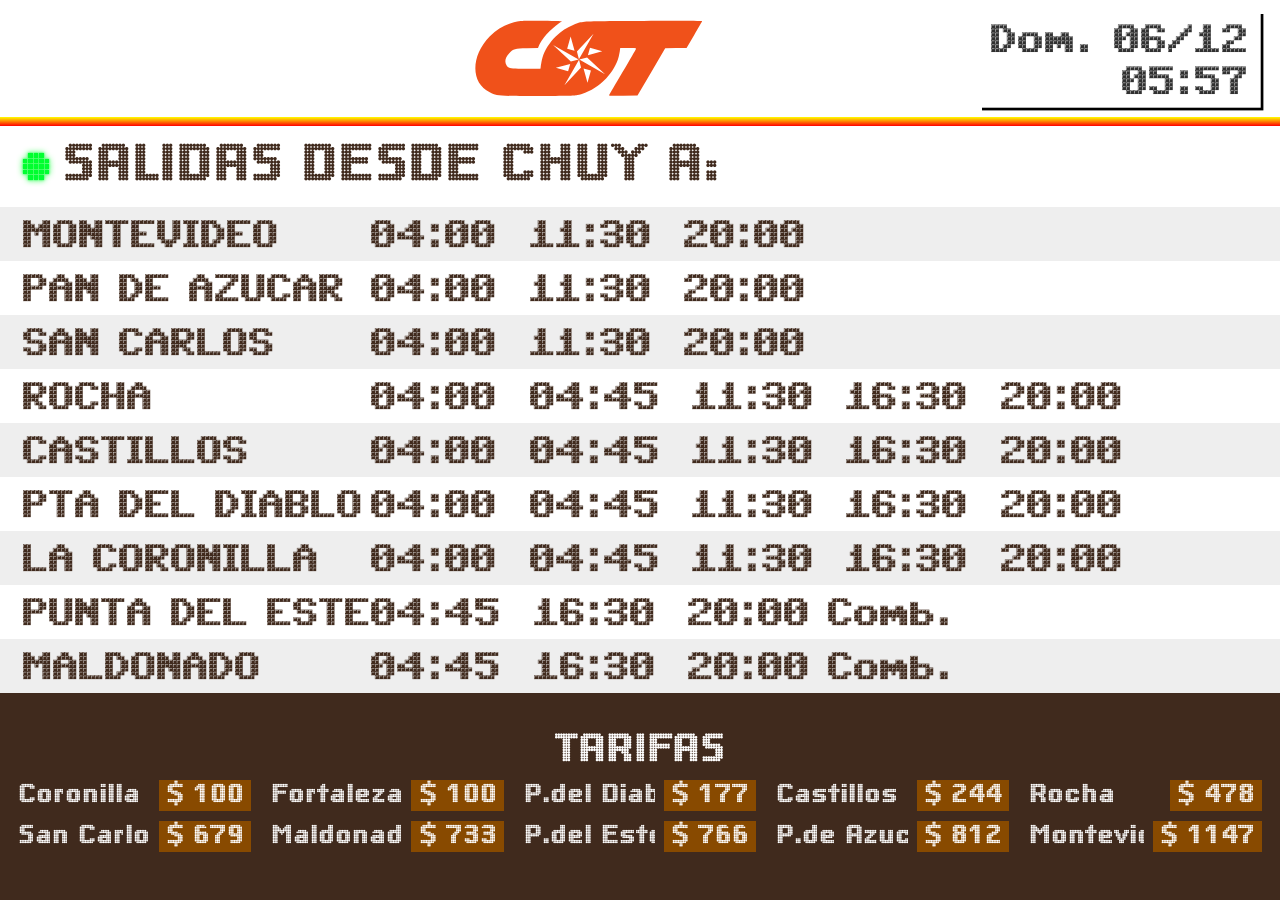
==== index.html @ b4a72f70 "ahora" ====
<!DOCTYPE html>
<html lang="es">
  <head>
    <meta charset="utf-8">
    <meta name="viewport" content="width=device-width, initial-scale=1">
    <title>COT - Horarios</title>
    <link rel="icon" href="COT.ico">
    <link rel="stylesheet" href="css/cartel.css">
    <script src="datos.js"></script>
    <script src="musica/lista.js"></script>
    <script src="js/cartel.js" defer></script>
    <script src="js/radio.js" defer></script>
  </head>
  <body>
    <header id="cabezal">
      <img class="logo" src="img/Cot_logo_Solo.svg" alt="COT">
      <div id="reloj">--</div>
    </header>

    <main id="pantallas"></main>

    <footer id="pie">
      <div class="tarifa-titulo">TARIFAS</div>
      <div id="tarifas"></div>
    </footer>

    <div id="aviso"></div>
  </body>
</html>
---- css/cartel.css ----
@charset "utf-8";

/* ---------- Fuentes (las mismas del cartel original) ---------- */
@font-face {
  font-family: "bigdots";
  src: url(../fonts/bigdots/BigDots.ttf);
}
@font-face {
  font-family: "triad";
  src: url(../fonts/triad/Triad_xs.ttf);
}

:root {
  --marron: #402a1d;
  --naranja: #884a00;
  --gris-fila: #eeeeee;
  --fuente-titulo: "bigdots", monospace;
  --fuente-led: "triad", monospace;
}

* { box-sizing: border-box; margin: 0; padding: 0; }

html, body {
  width: 100%;
  height: 100%;
  overflow: hidden;
  background: #fff;
  cursor: none; /* que no quede la flechita del mouse en la tele */
}
body.pausado { cursor: auto; }

/* Todo se mide en vh para que entre igual en cualquier tele */
body {
  display: grid;
  grid-template-rows: 13vh 1fr 23vh;
  grid-template-columns: minmax(0, 1fr);
}

/* ---------- Cabezal ---------- */
#cabezal {
  position: relative;
  display: flex;
  align-items: center;
  justify-content: center;
}
.logo { height: 70%; }

#reloj {
  position: absolute;
  top: 1.6vh;
  right: 2.5vh;
  padding: 0.4vh 1vh;
  font-family: var(--fuente-led);
  font-size: 4.4vh;
  line-height: 1.05;
  color: #303030;
  white-space: pre-line;
  text-align: right;
  box-shadow: 0 0 0 0.3vh #fff, 0.3vh 0.3vh 0 0.3vh #000;
}

/* ---------- Pantallas (salidas / retornos) ---------- */
#pantallas {
  position: relative;
  perspective: 120vh;
}

.panel {
  position: absolute;
  inset: 0;
  display: flex;
  flex-direction: column;
  visibility: hidden;
}
.panel.activo { visibility: visible; }

.separador {
  height: 1vh;
  background: linear-gradient(yellow, red);
}

.titulo {
  display: flex;
  align-items: center;
  gap: 1.4vh;
  height: 9vh;
  padding-left: 2.5vh;
  font-family: var(--fuente-titulo);
  font-size: 6vh;
  font-weight: normal;
  color: var(--marron);
  transform-origin: 50% 50%;
}

.filas {
  flex: 1;
  display: flex;
  flex-direction: column;
}

.fila {
  flex: 1;
  display: grid;
  grid-template-columns: 29% 1fr;
  align-items: center;
  font-family: var(--fuente-led);
  font-size: 4.3vh;
  color: var(--marron);
  transform-origin: 50% 50%;
}
.fila:nth-child(odd) { background: var(--gris-fila); }

.destino { padding-left: 2.5vh; white-space: nowrap; }
.horas   { white-space: nowrap; }
.hora    { display: inline-block; margin-right: 3.6vh; }

/* LED redondo de 5x5 (verde = salidas, rojo = retornos) */
.led8 {
  display: inline-grid;
  grid-template-columns: repeat(5, 0.5vh);
  grid-template-rows: repeat(5, 0.5vh);
  gap: 0.12vh;
}
.led8 span { width: 0.5vh; height: 0.5vh; }
.led8.verde span.on { background: #00ff33; box-shadow: 0 0 0.25vh #00ff33, 0 0 0.7vh #00ff33; }
.led8.rojo  span.on { background: #ff2020; box-shadow: 0 0 0.25vh #ff2020, 0 0 0.7vh #ff2020; }

/* ---------- Transición tipo cartel de terminal ----------
   1) las filas del panel que se va giran y desaparecen, de arriba hacia abajo
   2) recién ahí entran las del nuevo panel, también en cascada
   Nunca se ven los dos paneles a la vez. */
.panel.sale .titulo,
.panel.sale .fila {
  animation: girarSalida 0.32s ease-in forwards;
  animation-delay: calc(var(--i) * 45ms);
}
.panel.entra .titulo,
.panel.entra .fila {
  animation: girarEntrada 0.42s cubic-bezier(0.2, 0.8, 0.2, 1) backwards;
  animation-delay: calc(var(--i) * 55ms);
}
@keyframes girarSalida {
  to { transform: rotateX(90deg); opacity: 0; }
}
@keyframes girarEntrada {
  from { transform: rotateX(-90deg); opacity: 0; }
  to   { transform: none; opacity: 1; }
}

/* ---------- Pie de tarifas ---------- */
#pie {
  background: var(--marron);
  color: #fff;
  font-family: var(--fuente-titulo);
  display: flex;
  flex-direction: column;
  justify-content: center;
  padding: 0 2vh 1vh;
}
.tarifa-titulo {
  text-align: center;
  font-size: 4.6vh;
  margin-bottom: 1vh;
}
#tarifas {
  display: grid;
  grid-template-columns: repeat(5, minmax(0, 1fr));
  column-gap: 2.2vh;
  row-gap: 1.2vh;
  font-size: 3vh;
}
.tarifa {
  display: flex;
  align-items: center;
  justify-content: space-between;
  gap: 1vh;
}
.tarifa .nombre { white-space: nowrap; min-width: 0; overflow: hidden; }
.tarifa .precio {
  background: var(--naranja);
  padding: 0.3vh 0.8vh;
  flex: none;
  text-align: right;
  white-space: nowrap;
}

/* ---------- Edición (clic sobre un dato) ---------- */
[data-editar] { cursor: text; }
body:not(.pausado) [data-editar] { cursor: none; }
[contenteditable="true"] {
  outline: none;
  background: #e6f7ff;
  color: var(--marron);
  border-radius: 0.4vh;
}

/* ---------- Aviso (pausa / actualización) ---------- */
#aviso {
  position: fixed;
  top: 1.5vh;
  left: 50%;
  transform: translateX(-50%);
  max-width: 70vw;
  padding: 1vh 2vh;
  background: #c00;
  color: #fff;
  font: 600 2.2vh/1.35 system-ui, sans-serif;
  text-align: center;
  border-radius: 0.6vh;
  display: none;
  z-index: 10;
}
#aviso.visible { display: block; }
#aviso.info { background: #1f5f2a; }
#aviso small { display: block; font-weight: 400; font-size: 1.8vh; opacity: 0.9; }

/* Aviso de música bloqueada por el navegador */
#avisoMusica {
  position: fixed;
  left: 50%;
  bottom: 24vh;
  transform: translateX(-50%);
  padding: 0.8vh 1.8vh;
  background: rgba(0, 0, 0, 0.75);
  color: #fff;
  font: 500 2vh/1.3 system-ui, sans-serif;
  border-radius: 0.6vh;
  z-index: 10;
}
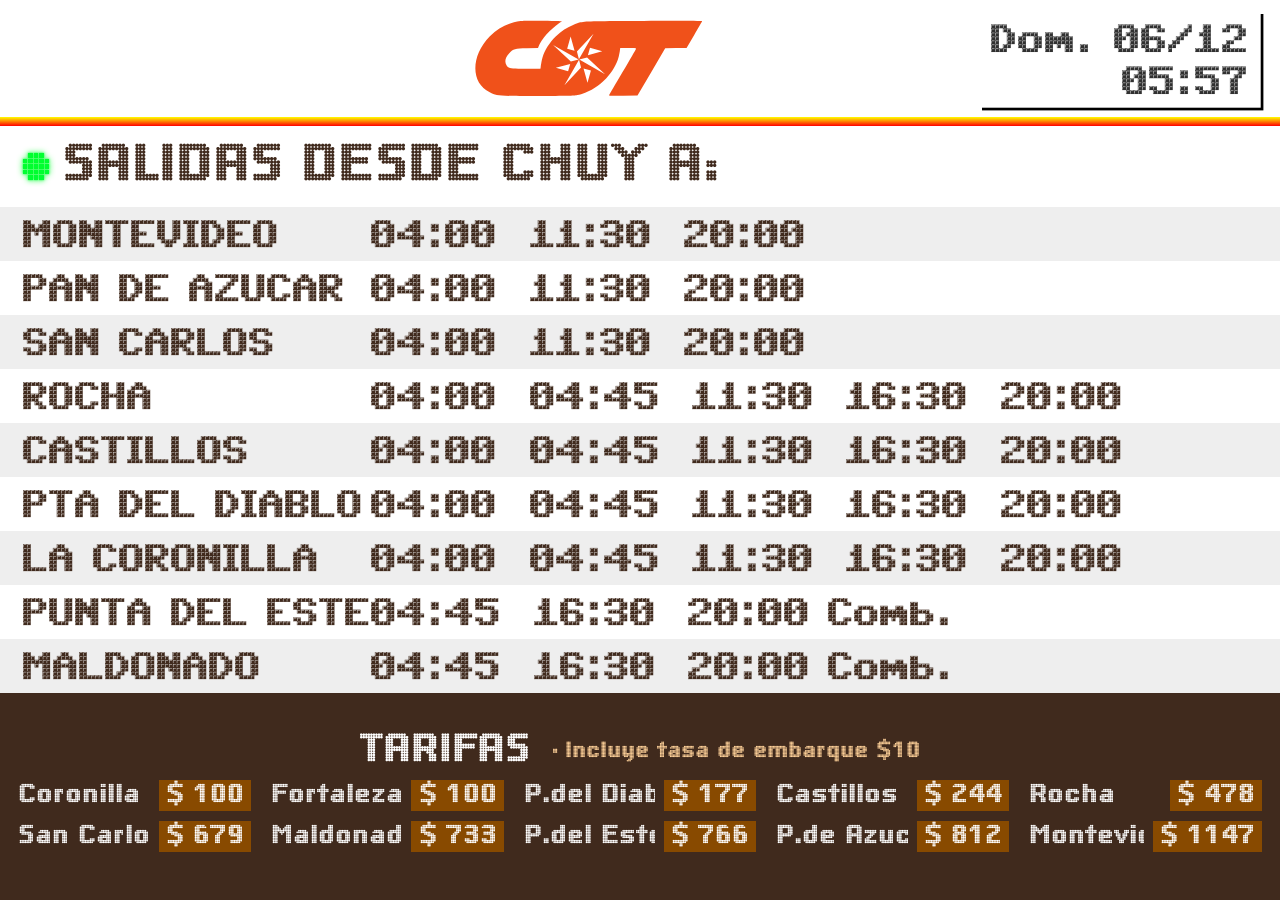
==== commit 4b9d6b64: "Tarifas: aclarar que incluyen tasa de embarque $10; aviso de música sin tapar horarios Co-Authored-B" ====
--- a/index.html
+++ b/index.html
@@ -20,7 +20,7 @@
     <main id="pantallas"></main>
 
     <footer id="pie">
-      <div class="tarifa-titulo">TARIFAS</div>
+      <div class="tarifa-titulo">TARIFAS <span id="notaTarifas"></span></div>
       <div id="tarifas"></div>
     </footer>
 
--- a/css/cartel.css
+++ b/css/cartel.css
@@ -217,9 +217,9 @@
 /* Aviso de música bloqueada por el navegador */
 #avisoMusica {
   position: fixed;
-  left: 50%;
-  bottom: 24vh;
-  transform: translateX(-50%);
+  left: 2vh;
+  top: 2vh;
+  max-width: 28vw;
   padding: 0.8vh 1.8vh;
   background: rgba(0, 0, 0, 0.75);
   color: #fff;
@@ -227,3 +227,10 @@
   border-radius: 0.6vh;
   z-index: 10;
 }
+
+#notaTarifas {
+  font-size: 2.6vh;
+  color: #ffd29a;
+  margin-left: 1vh;
+  vertical-align: middle;
+}
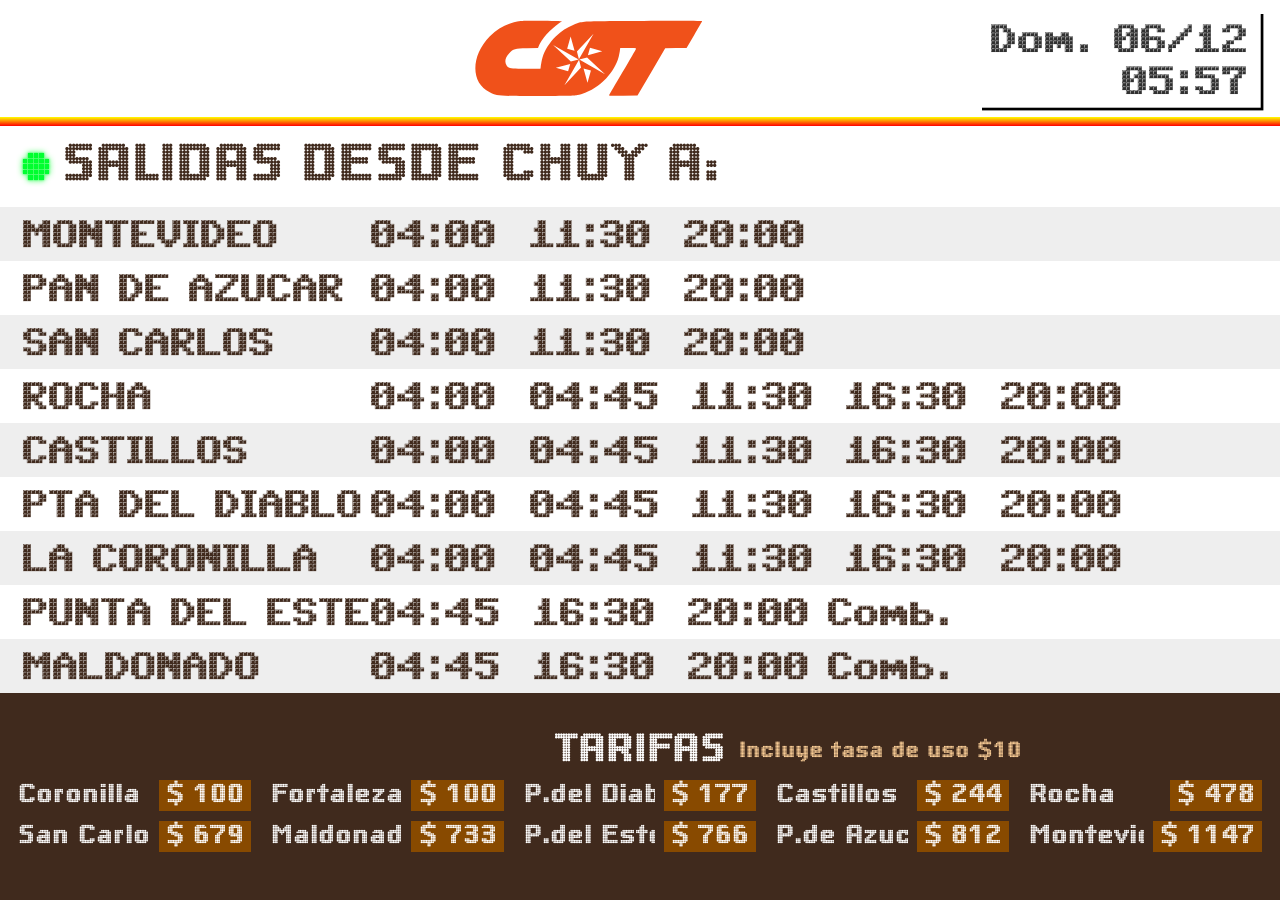
==== commit 16259da7: "Tarifas: aclaración pegada a la derecha de TARIFAS (centrado) Co-Authored-By: Claude Opus 5.5 <norep" ====
--- a/index.html
+++ b/index.html
@@ -20,7 +20,7 @@
     <main id="pantallas"></main>
 
     <footer id="pie">
-      <div class="tarifa-titulo">TARIFAS <span id="notaTarifas"></span></div>
+      <div class="tarifa-titulo"><span class="tarifa-palabra">TARIFAS<span id="notaTarifas"></span></span></div>
       <div id="tarifas"></div>
     </footer>
 
--- a/css/cartel.css
+++ b/css/cartel.css
@@ -228,9 +228,15 @@
   z-index: 10;
 }
 
+/* TARIFAS queda centrado y la aclaración va pegada a su derecha */
+.tarifa-palabra { position: relative; }
 #notaTarifas {
+  position: absolute;
+  left: 100%;
+  margin-left: 1.6vh;
+  white-space: nowrap;
+  top: 50%;
+  transform: translateY(-50%);
   font-size: 2.6vh;
   color: #ffd29a;
-  margin-left: 1vh;
-  vertical-align: middle;
-}
+}
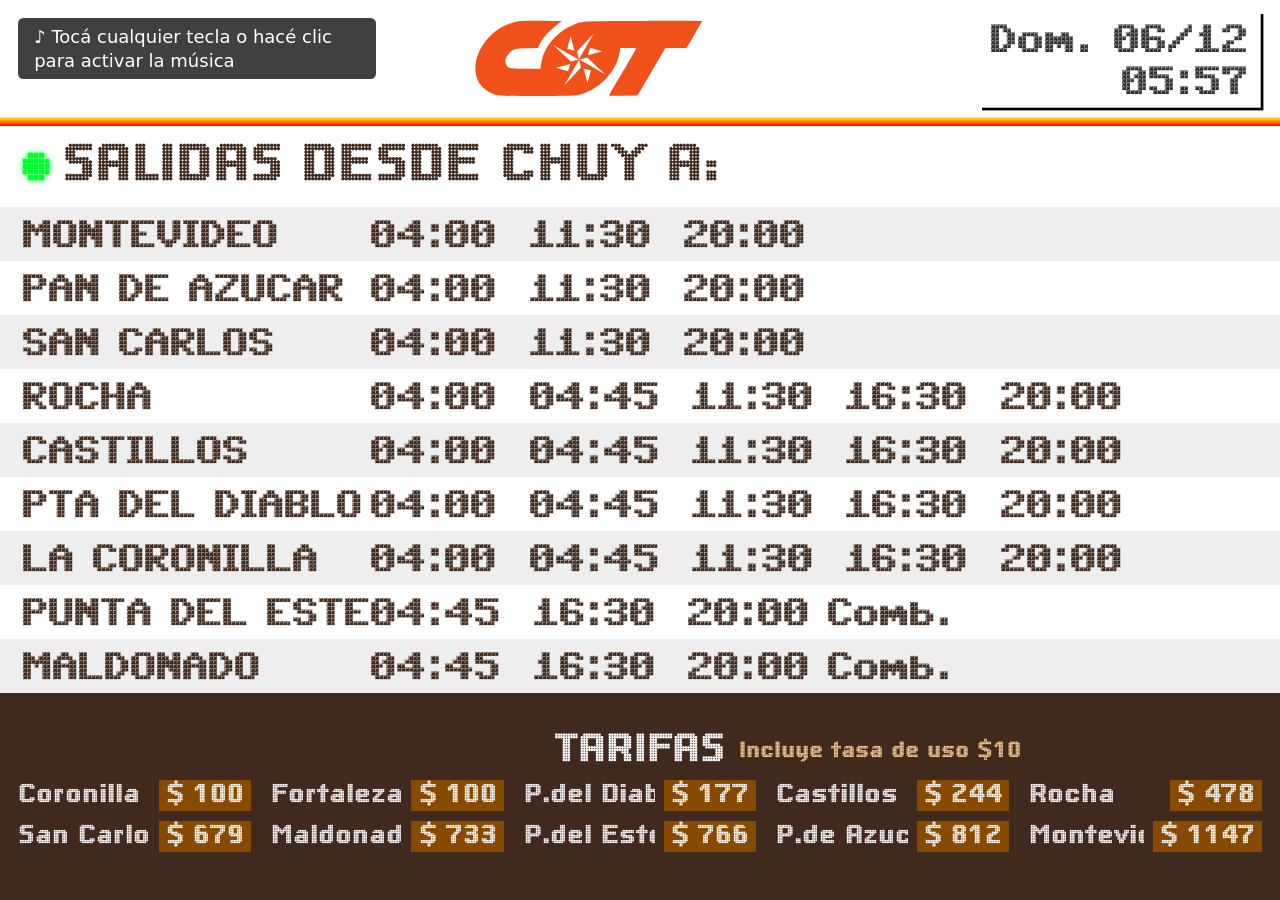
==== commit a0b050f5: "Control remoto desde el celular (control.html) vía ntfy con código secreto fuera del repo Co-Authore" ====
--- a/index.html
+++ b/index.html
@@ -10,6 +10,7 @@
     <script src="musica/lista.js"></script>
     <script src="js/cartel.js" defer></script>
     <script src="js/radio.js" defer></script>
+    <script src="js/remoto.js" defer></script>
   </head>
   <body>
     <header id="cabezal">
--- a/css/cartel.css
+++ b/css/cartel.css
@@ -240,3 +240,16 @@
   font-size: 2.6vh;
   color: #ffd29a;
 }
+
+/* Aviso al público mandado desde el control remoto */
+#aviso.publico {
+  top: auto;
+  bottom: 25vh;
+  max-width: 90vw;
+  padding: 1.6vh 3vh;
+  background: #f0511a;
+  font-size: 4.2vh;
+  font-weight: 700;
+  border-radius: 1vh;
+  box-shadow: 0 1vh 3vh rgba(0, 0, 0, 0.35);
+}
